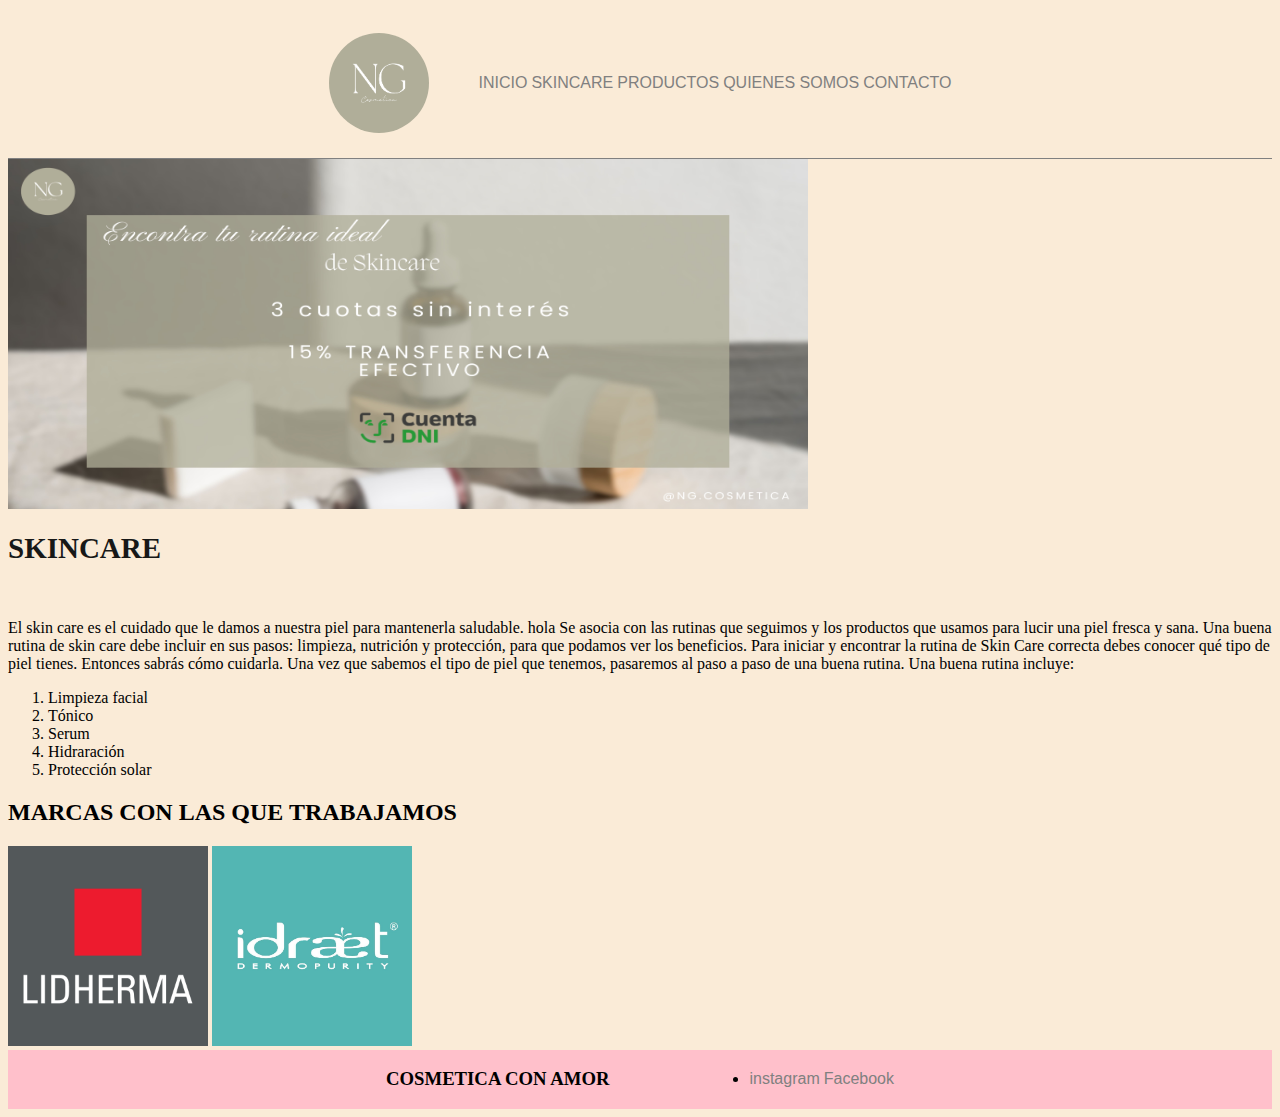
==== index.html @ bf851e04 "agregado de estilos" ====
<!DOCTYPE html>
<html lang="en">

<head>
  <meta charset="UTF-8">
  <meta name="viewport" content="width=device-width, initial-scale=1.0">
  <title>NGCOSMETICA</title>

  <link rel="stylesheet" href="style.css">

</head>

<body>
  <header>
    <img class=logo src="./assets/logongcosmetica.png" alt="LOGO" width="100" height="100"></img>
    <nav>
      <a href="index.html">INICIO</a>
      <a href="skincare.html">SKINCARE</a>
      <a href="productos.html">PRODUCTOS</a>
      <a href="quienes.html">QUIENES SOMOS</a>
      <a href="contacto.html">CONTACTO</a>
    </nav>
  </header>

  <main>

    <div>
      <img src="./assets/Banner.jpg" width="800" height="350" style="border:0;" allowfullscreen="" loading="lazy"
        referrerpolicy="no-referrer-when-downgrade"></img>
    </div>

    <section id="section1">
      <h1>SKINCARE</h1>
      <img src="https://hips.hearstapps.com/hmg-prod/images/skincare-1644923557.jpg?crop=1xw:0.9375xh;center,top"
        alt="">

      <P>El skin care es el cuidado que le damos a nuestra piel para mantenerla saludable. hola
        Se asocia con las rutinas que seguimos y los productos que usamos para lucir una piel fresca y sana.
        Una buena rutina de skin care debe incluir en sus pasos: limpieza, nutrición y protección, para que podamos ver
        los beneficios.

        Para iniciar y encontrar la rutina de Skin Care correcta debes conocer qué tipo de piel tienes.
        Entonces sabrás cómo cuidarla. Una vez que sabemos el tipo de piel que tenemos, pasaremos al paso a paso de una
        buena rutina. Una buena rutina incluye:
      <ol>
        <li>Limpieza facial</li>
        <li>Tónico</li>
        <li>Serum</li>
        <li>Hidraración</li>
        <li>Protección solar</li>
      </ol>
      </P>

      <section>
        <h2 id="Marcas"> MARCAS CON LAS QUE TRABAJAMOS</h2>
        <img src="./assets/lidherma.png" width="200" height="200" alt="">
        <img src="./assets/idraet.jpg" width="200" height="200" alt="">
      </section>

  </main>

  <footer>
    <h3> COSMETICA CON AMOR </h3>
    <ul>
      <li>
        <a href="https://www.instagram.com/ng.cosmetica/" target="_blank">instagram</a>
        <a href="https://www.instagram.com/ng.cosmetica/" target="_blank">Facebook</a>
      </li>
    </ul>
  </footer>

</body>

</html>
---- style.css ----
body {
    background-color: antiquewhite;
}
header {
    display: flex;
    justify-content: center;
    align-items: center;
    border-bottom: 1px solid rgb(128, 128, 128);
    gap: 50px;
    padding: 25px
}

footer {
    background-color: pink;
    display: flex;
    justify-content: center;
    align-items: center;
    gap: 100px;
}

.logo {
    border-radius: 50%;
}


h1 {
    font-size: 29px;
    color: rgb(23, 24, 23)
}

a {
    color: grey;
    text-decoration: none;
    font-family: Arial, Helvetica, sans-serif;
    text-align: center
}

.grid-container {
    padding: 10px;
    display: grid;
    grid-template-columns: repeat(2, 1fr);
    grid-auto-rows: minmax(auto, auto);
    gap: 10px;
    text-align: justify;
    font-size: large;
}

.section1 {
    flex-direction: row;
    justify-content: center;
    align-items: center;
    text-align: center;


}
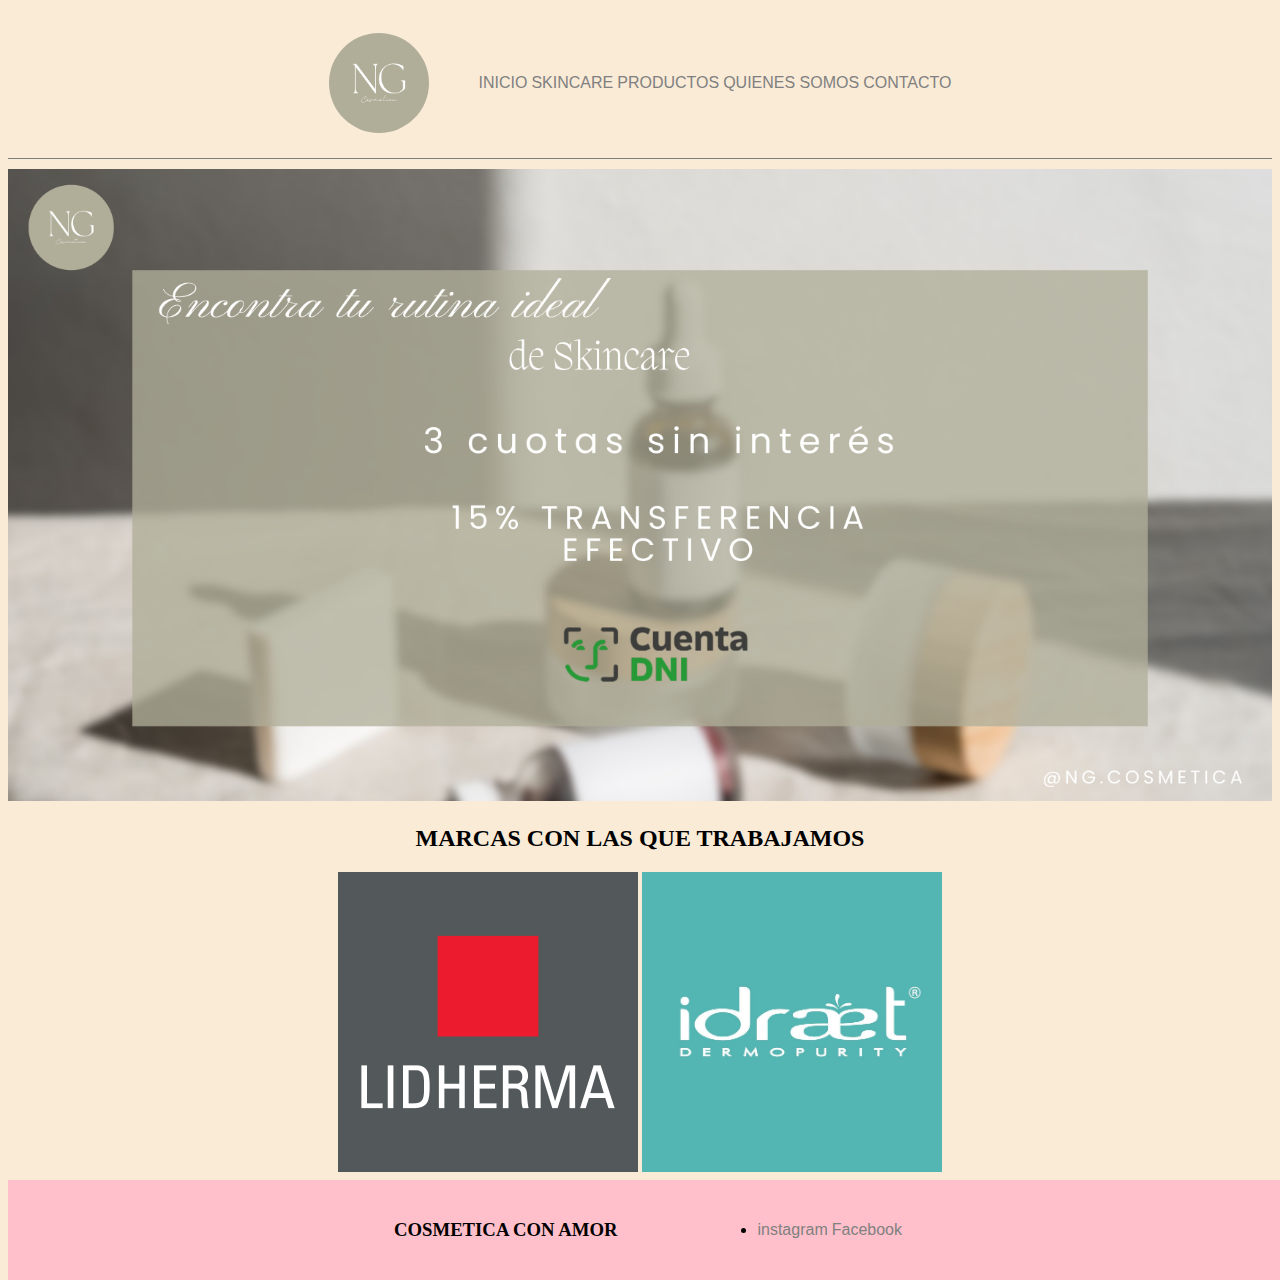
==== commit 800b611d: "hover y mediaquery" ====
--- a/index.html
+++ b/index.html
@@ -5,7 +5,6 @@
   <meta charset="UTF-8">
   <meta name="viewport" content="width=device-width, initial-scale=1.0">
   <title>NGCOSMETICA</title>
-
   <link rel="stylesheet" href="style.css">
 
 </head>
@@ -25,37 +24,14 @@
   <main>
 
     <div>
-      <img src="./assets/Banner.jpg" width="800" height="350" style="border:0;" allowfullscreen="" loading="lazy"
-        referrerpolicy="no-referrer-when-downgrade"></img>
+      <img src="./assets/Banner.jpg" class="banner-img" alt="banner" referrerpolicy="no-referrer-when-downgrade"></img>
     </div>
 
-    <section id="section1">
-      <h1>SKINCARE</h1>
-      <img src="https://hips.hearstapps.com/hmg-prod/images/skincare-1644923557.jpg?crop=1xw:0.9375xh;center,top"
-        alt="">
-
-      <P>El skin care es el cuidado que le damos a nuestra piel para mantenerla saludable. hola
-        Se asocia con las rutinas que seguimos y los productos que usamos para lucir una piel fresca y sana.
-        Una buena rutina de skin care debe incluir en sus pasos: limpieza, nutrición y protección, para que podamos ver
-        los beneficios.
-
-        Para iniciar y encontrar la rutina de Skin Care correcta debes conocer qué tipo de piel tienes.
-        Entonces sabrás cómo cuidarla. Una vez que sabemos el tipo de piel que tenemos, pasaremos al paso a paso de una
-        buena rutina. Una buena rutina incluye:
-      <ol>
-        <li>Limpieza facial</li>
-        <li>Tónico</li>
-        <li>Serum</li>
-        <li>Hidraración</li>
-        <li>Protección solar</li>
-      </ol>
-      </P>
-
-      <section>
-        <h2 id="Marcas"> MARCAS CON LAS QUE TRABAJAMOS</h2>
-        <img src="./assets/lidherma.png" width="200" height="200" alt="">
-        <img src="./assets/idraet.jpg" width="200" height="200" alt="">
-      </section>
+    <section class="marcas">
+      <h2> MARCAS CON LAS QUE TRABAJAMOS</h2>
+        <img src="./assets/lidherma.png" class="marcas-img" alt="liderma">
+        <img src="./assets/idraet.jpg" class="marcas-img" alt="idraet">
+    </section>
 
   </main>
 
--- a/style.css
+++ b/style.css
@@ -1,6 +1,18 @@
+html {
+    position: relative;
+    height: 100vw;
+}
+
 body {
     background-color: antiquewhite;
 }
+
+.limpieza-items {
+    &:hover {
+        color: pink;
+    }
+}
+
 header {
     display: flex;
     justify-content: center;
@@ -16,6 +28,11 @@
     justify-content: center;
     align-items: center;
     gap: 100px;
+    position: absolute;
+    width: 100%;
+    height: 100px;
+    margin-top: 20px;
+    bottom: 0;
 }
 
 .logo {
@@ -51,5 +68,45 @@
     align-items: center;
     text-align: center;
 
+}
 
+.listado {
+    font-family: Arial, Helvetica, sans-serif;
+    color: blueviolet;
+    text-align: center;
+}
+
+.item {
+    object-fit: contain;
+    height: 400px;
+    width: 400px;
+}
+
+.center {
+    display: flex;
+    justify-content: center;
+    align-items: center;
+}
+
+.banner-img {
+    object-fit: cover;
+    width: 100%;
+    margin-top: 10px;
+}
+
+.marcas {
+    text-align: center;
+}
+
+
+.marcas-img {
+    height: 300px;
+    width: 300px;
+}
+
+@media (max-width: 1250px) {
+    .marcas-img {
+        height: 200px;
+        width: 200px;
+    }
 }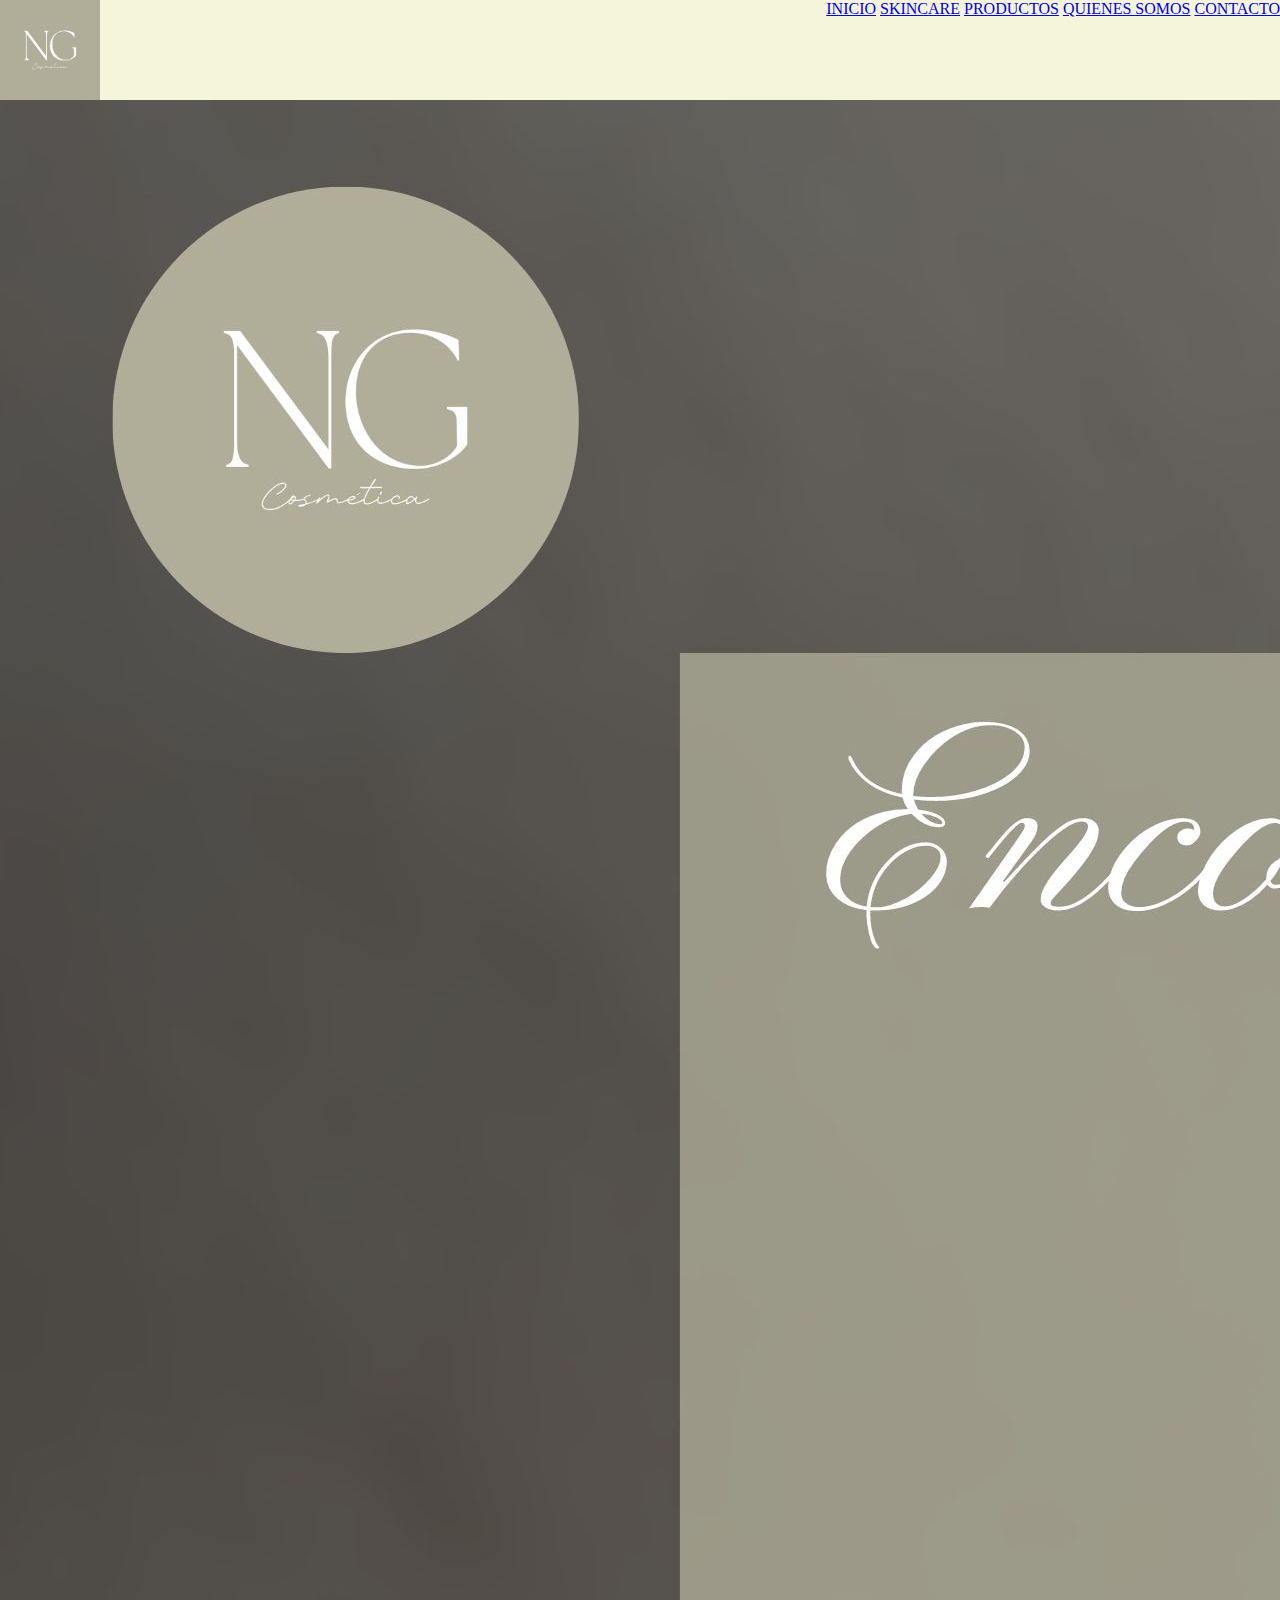
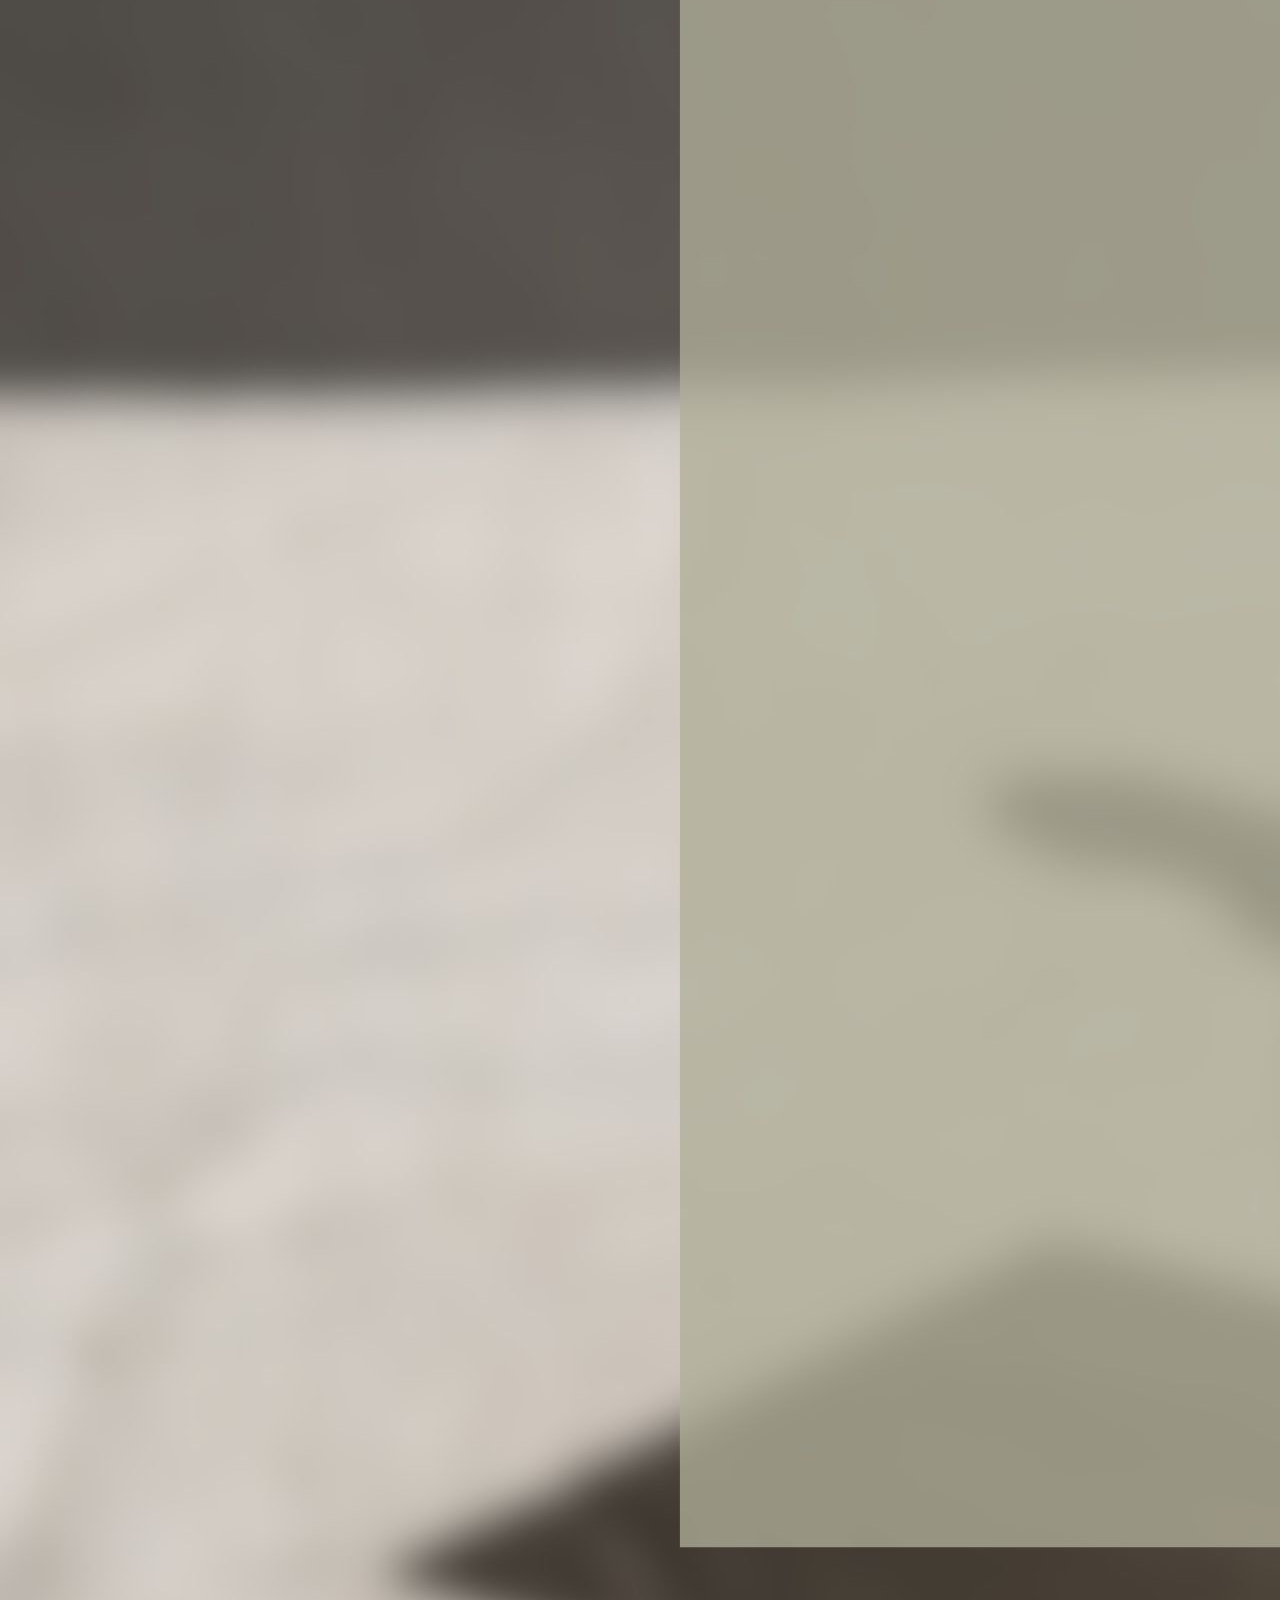
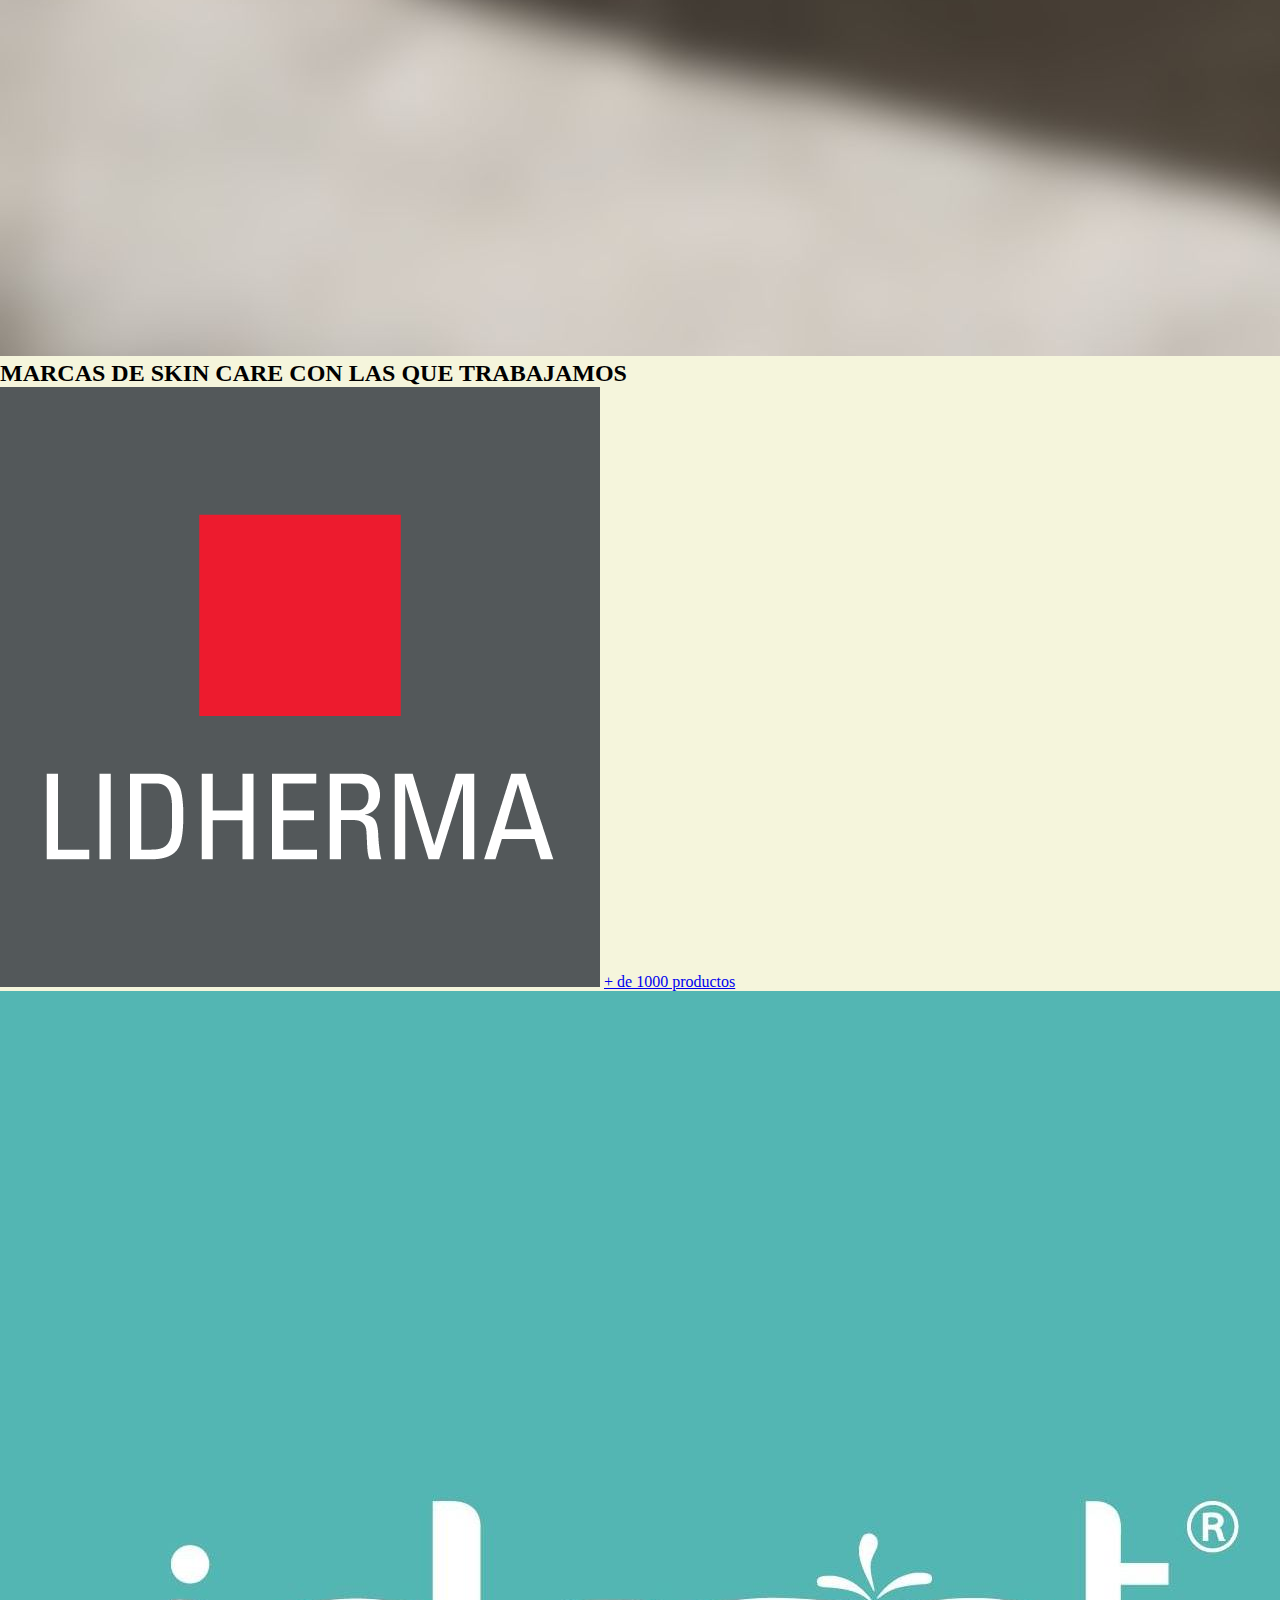
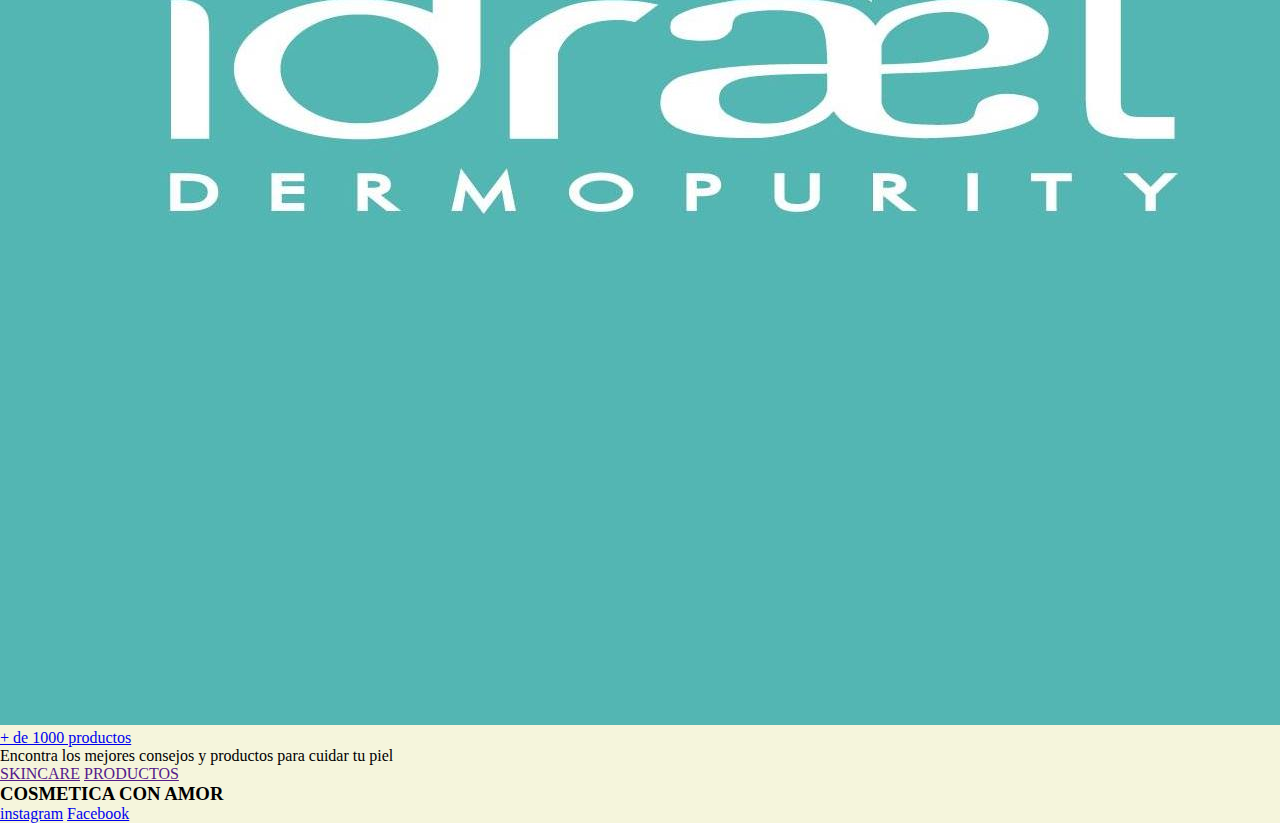
==== commit c94335b1: "Incorporación de sass" ====
--- a/index.html
+++ b/index.html
@@ -28,10 +28,25 @@
     </div>
 
     <section class="marcas">
-      <h2> MARCAS CON LAS QUE TRABAJAMOS</h2>
-        <img src="./assets/lidherma.png" class="marcas-img" alt="liderma">
+      <h2> MARCAS DE SKIN CARE CON LAS QUE TRABAJAMOS</h2>
+      <div class="fotosmarcas">
+      <div class="empresa">
+        <img src="./assets/lidherma.png" class="marcas-img" alt="lidherma">
+        <a href="https://www.lidherma.com/"> + de 1000 productos</a>
+      </div>
+      <div class="empresa">
         <img src="./assets/idraet.jpg" class="marcas-img" alt="idraet">
+        <a href="https://idraetdermopurity.com/"> + de 1000 productos</a>
+      </div>
+    </div>
+       
     </section>
+
+    <secion>
+      <p> Encontra los mejores consejos y productos para cuidar tu piel</p>
+      <a href="" class="boton">SKINCARE</a>
+      <a href="" class="boton-2">PRODUCTOS</a>
+    </secion>
 
   </main>
 
--- a/style.css
+++ b/style.css
@@ -1,112 +1,15 @@
-html {
-    position: relative;
-    height: 100vw;
+* {
+  margin: 0;
+  padding: 0;
 }
 
 body {
-    background-color: antiquewhite;
-}
-
-.limpieza-items {
-    &:hover {
-        color: pink;
-    }
+  background-color: beige;
 }
 
 header {
-    display: flex;
-    justify-content: center;
-    align-items: center;
-    border-bottom: 1px solid rgb(128, 128, 128);
-    gap: 50px;
-    padding: 25px
+  display: flex;
+  justify-content: space-between;
 }
 
-footer {
-    background-color: pink;
-    display: flex;
-    justify-content: center;
-    align-items: center;
-    gap: 100px;
-    position: absolute;
-    width: 100%;
-    height: 100px;
-    margin-top: 20px;
-    bottom: 0;
-}
-
-.logo {
-    border-radius: 50%;
-}
-
-
-h1 {
-    font-size: 29px;
-    color: rgb(23, 24, 23)
-}
-
-a {
-    color: grey;
-    text-decoration: none;
-    font-family: Arial, Helvetica, sans-serif;
-    text-align: center
-}
-
-.grid-container {
-    padding: 10px;
-    display: grid;
-    grid-template-columns: repeat(2, 1fr);
-    grid-auto-rows: minmax(auto, auto);
-    gap: 10px;
-    text-align: justify;
-    font-size: large;
-}
-
-.section1 {
-    flex-direction: row;
-    justify-content: center;
-    align-items: center;
-    text-align: center;
-
-}
-
-.listado {
-    font-family: Arial, Helvetica, sans-serif;
-    color: blueviolet;
-    text-align: center;
-}
-
-.item {
-    object-fit: contain;
-    height: 400px;
-    width: 400px;
-}
-
-.center {
-    display: flex;
-    justify-content: center;
-    align-items: center;
-}
-
-.banner-img {
-    object-fit: cover;
-    width: 100%;
-    margin-top: 10px;
-}
-
-.marcas {
-    text-align: center;
-}
-
-
-.marcas-img {
-    height: 300px;
-    width: 300px;
-}
-
-@media (max-width: 1250px) {
-    .marcas-img {
-        height: 200px;
-        width: 200px;
-    }
-}+/*# sourceMappingURL=style.css.map */
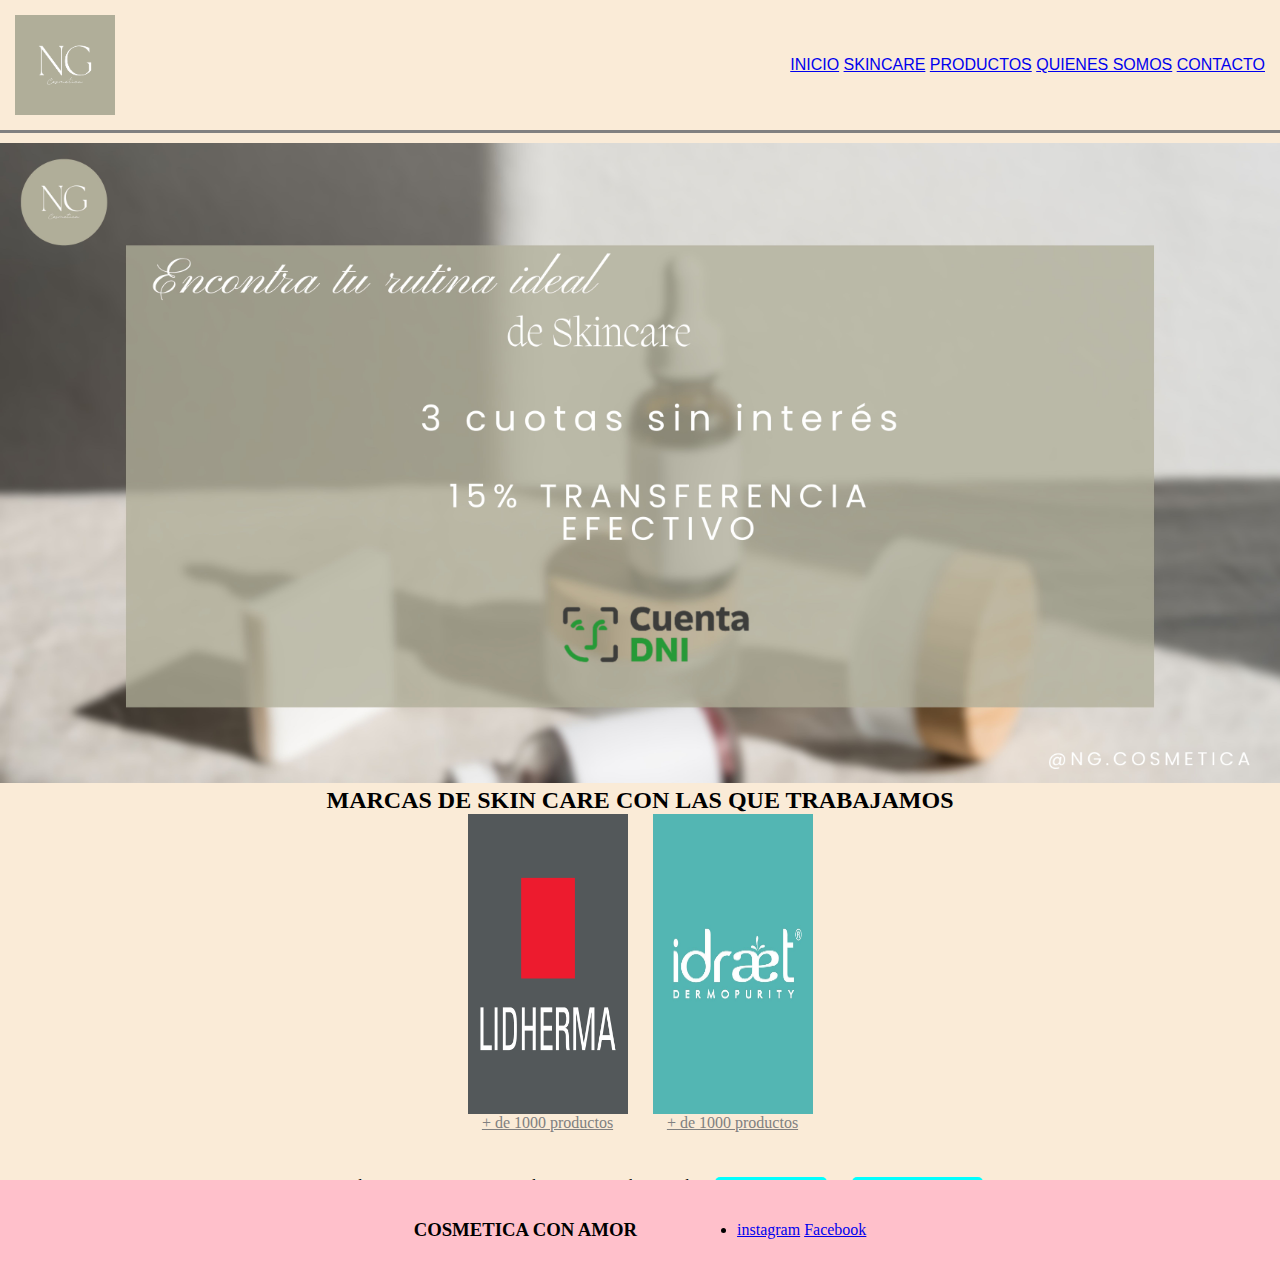
==== commit b006fb89: "Agregué icono en la pestaña y meta keywords and description" ====
--- a/index.html
+++ b/index.html
@@ -5,6 +5,8 @@
   <meta charset="UTF-8">
   <meta name="viewport" content="width=device-width, initial-scale=1.0">
   <title>NGCOSMETICA</title>
+  <link rel="shortcut icon" href="assets/iconito.png" type="image/x-icon">
+  <meta name="description" content="Encontra las mejores marcas de cosmetica en un solo lugar. Somos una empresa dedicada al skincare">
   <link rel="stylesheet" href="style.css">
 
 </head>
@@ -42,7 +44,7 @@
        
     </section>
 
-    <secion>
+    <secion class="section-botones">
       <p> Encontra los mejores consejos y productos para cuidar tu piel</p>
       <a href="" class="boton">SKINCARE</a>
       <a href="" class="boton-2">PRODUCTOS</a>
--- a/style.css
+++ b/style.css
@@ -1,8 +1,3 @@
-* {
-  margin: 0;
-  padding: 0;
-}
-
 body {
   background-color: beige;
 }
@@ -10,6 +5,116 @@
 header {
   display: flex;
   justify-content: space-between;
+  align-items: center;
+  font-family: Arial, Helvetica, sans-serif;
+  padding: 15px;
+  border-bottom: solid gray;
+}
+
+nav ul {
+  display: flex;
+  list-style-type: none;
+}
+
+.banner-img {
+  object-fit: cover;
+  width: 100%;
+  margin-top: 10px;
+}
+
+.marcas {
+  text-align: center;
+}
+
+.marcas-img {
+  height: 300px;
+  width: 300px;
+}
+
+@media (max-width: 1250px) {
+  .marcas-img {
+    height: 200px;
+    width: 200px;
+  }
+}
+* {
+  margin: 0px;
+  padding: 0px;
+}
+
+html {
+  position: relative;
+  height: 100vw;
+}
+
+body {
+  background-color: antiquewhite;
+}
+
+.marcas h1 {
+  text-align: center;
+  color: white;
+  font-family: Arial, Helvetica, sans-serif;
+  margin: 25px;
+  font-size: 2rem;
+}
+.marcas p {
+  text-align: center;
+  color: white;
+  font-family: Arial, Helvetica, sans-serif;
+  margin: 25px;
+  font-size: 2rem;
+}
+
+.fotosmarcas {
+  display: flex;
+  justify-content: center;
+  align-items: center;
+  gap: 25px;
+  margin-bottom: 45px;
+}
+.fotosmarcas .empresa {
+  display: flex;
+  flex-direction: column;
+}
+.fotosmarcas .empresa img {
+  width: 10rem;
+}
+.fotosmarcas .empresa a {
+  margin: left 10px;
+  color: gray;
+}
+
+.boton, .boton-2 {
+  background-color: aqua;
+  padding: 15px;
+  text-decoration: none;
+  font-family: Arial, Helvetica, sans-serif;
+  color: black;
+  border-radius: 5px;
+}
+.boton:hover, .boton-2:hover {
+  background-color: black;
+  color: white;
+}
+
+.section-botones {
+  display: flex;
+  justify-content: center;
+  gap: 25px;
+}
+
+footer {
+  background-color: pink;
+  display: flex;
+  justify-content: center;
+  align-items: center;
+  gap: 100px;
+  position: absolute;
+  width: 100%;
+  height: 100px;
+  margin-top: 20px;
+  bottom: 0;
 }
 
 /*# sourceMappingURL=style.css.map */
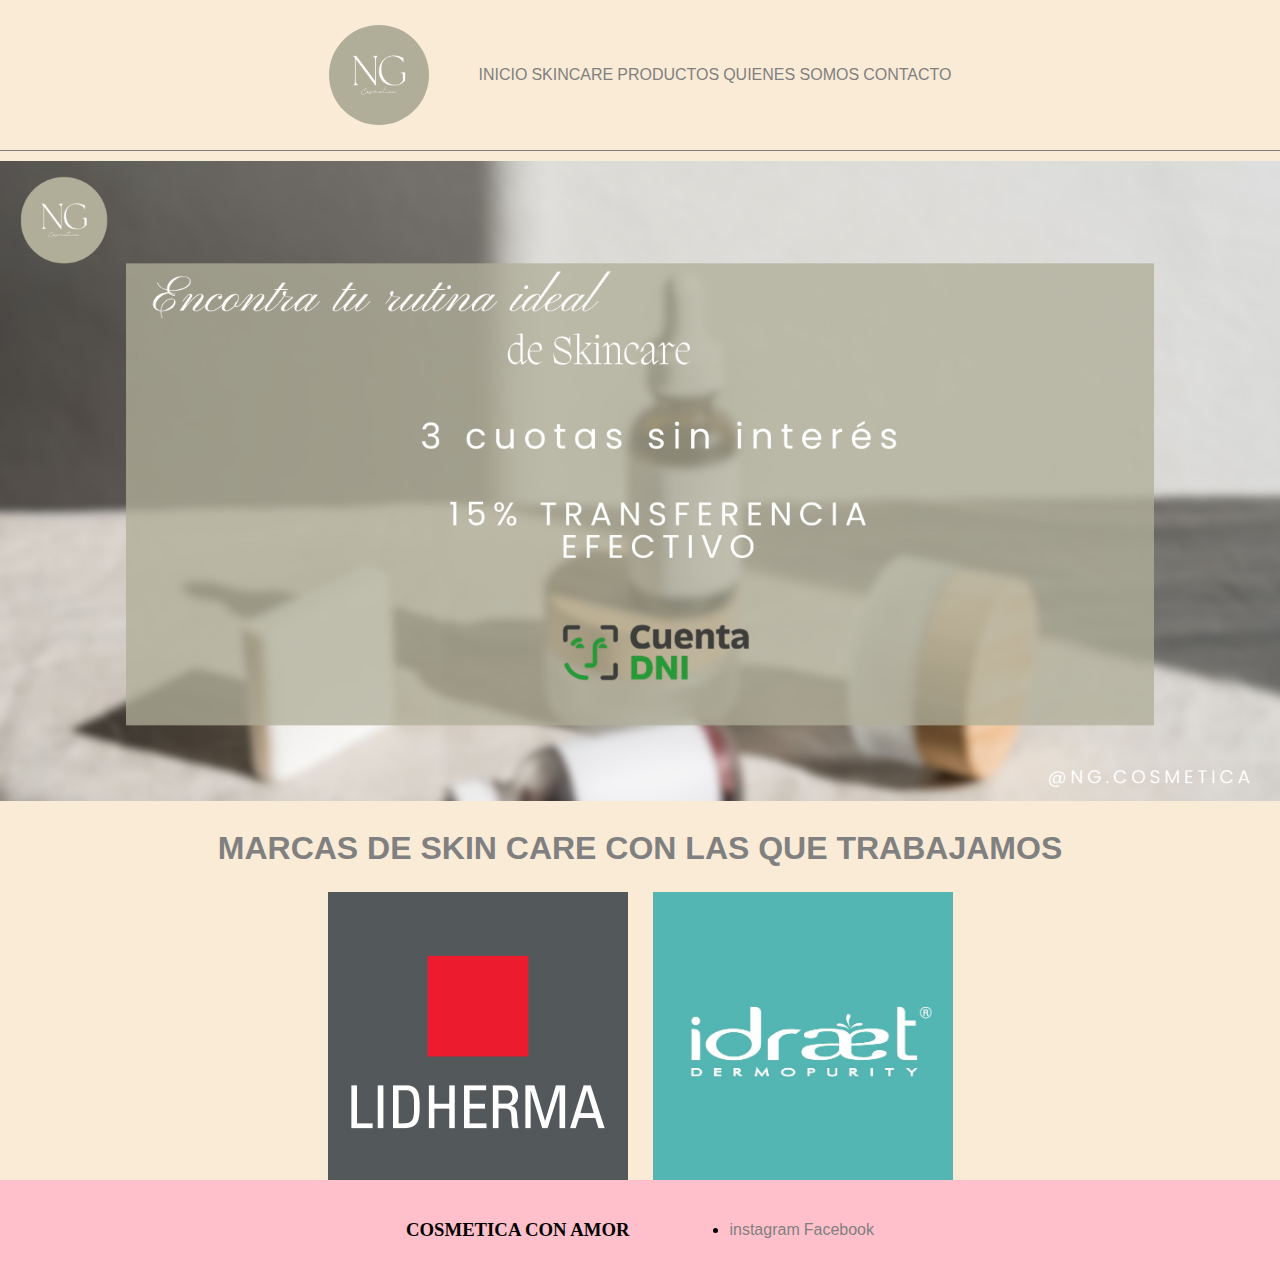
==== commit 95da0485: "Cambios finales" ====
--- a/index.html
+++ b/index.html
@@ -7,6 +7,11 @@
   <title>NGCOSMETICA</title>
   <link rel="shortcut icon" href="assets/iconito.png" type="image/x-icon">
   <meta name="description" content="Encontra las mejores marcas de cosmetica en un solo lugar. Somos una empresa dedicada al skincare">
+  <meta name="keywords" content=" Skincare, Cosmética, Lidherma, Idraet, limpieza, serums">
+  <meta name="author" content="Nadia Gabbanelli">
+  <meta name="geo.placename" content="Argentina">
+
+
   <link rel="stylesheet" href="style.css">
 
 </head>
@@ -33,23 +38,17 @@
       <h2> MARCAS DE SKIN CARE CON LAS QUE TRABAJAMOS</h2>
       <div class="fotosmarcas">
       <div class="empresa">
-        <img src="./assets/lidherma.png" class="marcas-img" alt="lidherma">
+        <img src="./assets/lidherma.png" alt="lidherma">
         <a href="https://www.lidherma.com/"> + de 1000 productos</a>
       </div>
       <div class="empresa">
-        <img src="./assets/idraet.jpg" class="marcas-img" alt="idraet">
+        <img src="./assets/idraet.jpg" alt="idraet">
         <a href="https://idraetdermopurity.com/"> + de 1000 productos</a>
       </div>
     </div>
        
-    </section>
-
-    <secion class="section-botones">
-      <p> Encontra los mejores consejos y productos para cuidar tu piel</p>
-      <a href="" class="boton">SKINCARE</a>
-      <a href="" class="boton-2">PRODUCTOS</a>
-    </secion>
-
+  </section>
+  
   </main>
 
   <footer>
--- a/style.css
+++ b/style.css
@@ -4,16 +4,15 @@
 
 header {
   display: flex;
-  justify-content: space-between;
+  justify-content: center;
   align-items: center;
-  font-family: Arial, Helvetica, sans-serif;
-  padding: 15px;
-  border-bottom: solid gray;
+  border-bottom: 1px solid rgb(128, 128, 128);
+  gap: 50px;
+  padding: 25px;
 }
 
-nav ul {
-  display: flex;
-  list-style-type: none;
+.logo {
+  border-radius: 50%;
 }
 
 .banner-img {
@@ -22,6 +21,68 @@
   margin-top: 10px;
 }
 
+h1 {
+  font-size: 29px;
+  color: rgb(23, 24, 23);
+}
+
+a {
+  color: grey;
+  text-decoration: none;
+  font-family: Arial, Helvetica, sans-serif;
+  text-align: center;
+}
+
+.grid-container {
+  padding: 10px;
+  display: grid;
+  grid-template-columns: repeat(2, 1fr);
+  grid-auto-rows: minmax(auto, auto);
+  gap: 10px;
+  text-align: justify;
+  font-size: large;
+}
+
+.section1 {
+  flex-direction: row;
+  justify-content: center;
+  align-items: center;
+  text-align: center;
+}
+
+.listado {
+  font-family: Arial, Helvetica, sans-serif;
+  color: blueviolet;
+  text-align: center;
+}
+
+.item {
+  object-fit: contain;
+  height: 400px;
+  width: 400px;
+}
+
+.center {
+  display: flex;
+  justify-content: center;
+  align-items: center;
+}
+
+.marcas {
+  text-align: center;
+}
+
+.marcas-img {
+  height: 300px;
+  width: 300px;
+}
+
+@media (max-width: 1250px) {
+  .marcas-img {
+    height: 200px;
+    width: 200px;
+  }
+}
 .marcas {
   text-align: center;
 }
@@ -51,16 +112,20 @@
   background-color: antiquewhite;
 }
 
-.marcas h1 {
+.limpieza-items:hover {
+  color: pink;
+}
+
+.marcas h2 {
   text-align: center;
-  color: white;
+  color: grey;
   font-family: Arial, Helvetica, sans-serif;
   margin: 25px;
   font-size: 2rem;
 }
 .marcas p {
   text-align: center;
-  color: white;
+  color: grey;
   font-family: Arial, Helvetica, sans-serif;
   margin: 25px;
   font-size: 2rem;
@@ -78,30 +143,36 @@
   flex-direction: column;
 }
 .fotosmarcas .empresa img {
-  width: 10rem;
+  width: 300px;
+  height: 300px;
 }
 .fotosmarcas .empresa a {
   margin: left 10px;
-  color: gray;
+  color: solid gray;
+}
+
+.section-botones {
+  display: flex;
+  justify-content: center;
+  margin-top: 150px;
+  gap: 25px;
 }
 
 .boton, .boton-2 {
-  background-color: aqua;
+  display: flex;
+  background-color: grey;
   padding: 15px;
+  margin-top: 50px;
   text-decoration: none;
+  justify-content: center;
   font-family: Arial, Helvetica, sans-serif;
   color: black;
   border-radius: 5px;
 }
 .boton:hover, .boton-2:hover {
+  transform: translate(-65px, 80px);
   background-color: black;
   color: white;
-}
-
-.section-botones {
-  display: flex;
-  justify-content: center;
-  gap: 25px;
 }
 
 footer {
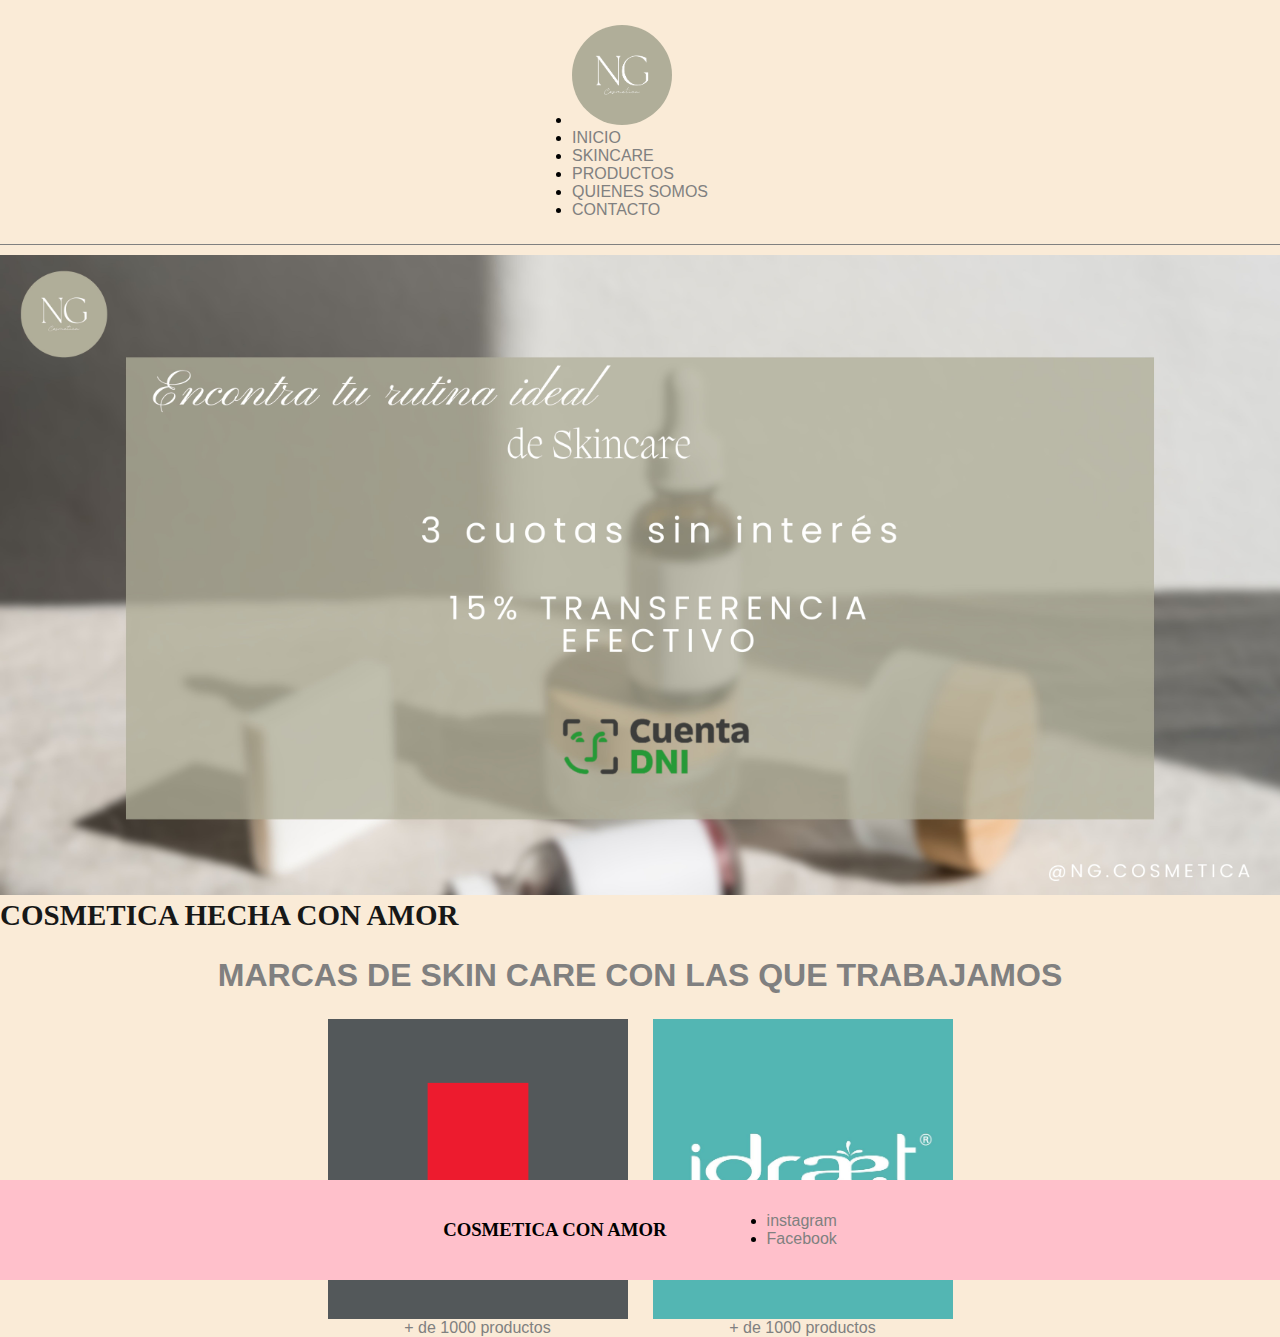
==== commit 2b7efe85: "Modificaciones del html" ====
--- a/index.html
+++ b/index.html
@@ -18,14 +18,14 @@
 
 <body>
   <header>
-    <img class=logo src="./assets/logongcosmetica.png" alt="LOGO" width="100" height="100"></img>
-    <nav>
-      <a href="index.html">INICIO</a>
-      <a href="skincare.html">SKINCARE</a>
-      <a href="productos.html">PRODUCTOS</a>
-      <a href="quienes.html">QUIENES SOMOS</a>
-      <a href="contacto.html">CONTACTO</a>
-    </nav>
+    <ul>
+      <li><img class=logo src="./assets/logongcosmetica.png" alt="LOGO" width="100" height="100"></img></li>
+      <li><a href="index.html">INICIO</a></li>
+      <li><a href="./html archivos/skincare.html">SKINCARE</a></li>
+      <li><a href="./html archivos/productos.html">PRODUCTOS</a></li>
+      <li><a href="./html archivos/quienes.html">QUIENES SOMOS</a></li>
+      <li><a href="./html archivos/contacto.html">CONTACTO</a></li></li> 
+    </ul>
   </header>
 
   <main>
@@ -33,6 +33,7 @@
     <div>
       <img src="./assets/Banner.jpg" class="banner-img" alt="banner" referrerpolicy="no-referrer-when-downgrade"></img>
     </div>
+    <h1> COSMETICA HECHA CON AMOR</h1>
 
     <section class="marcas">
       <h2> MARCAS DE SKIN CARE CON LAS QUE TRABAJAMOS</h2>
@@ -54,10 +55,8 @@
   <footer>
     <h3> COSMETICA CON AMOR </h3>
     <ul>
-      <li>
-        <a href="https://www.instagram.com/ng.cosmetica/" target="_blank">instagram</a>
-        <a href="https://www.instagram.com/ng.cosmetica/" target="_blank">Facebook</a>
-      </li>
+      <li><a href="https://www.instagram.com/ng.cosmetica/" target="_blank">instagram</a></li>
+      <li><a href="https://www.instagram.com/ng.cosmetica/" target="_blank">Facebook</a></li>
     </ul>
   </footer>
 
